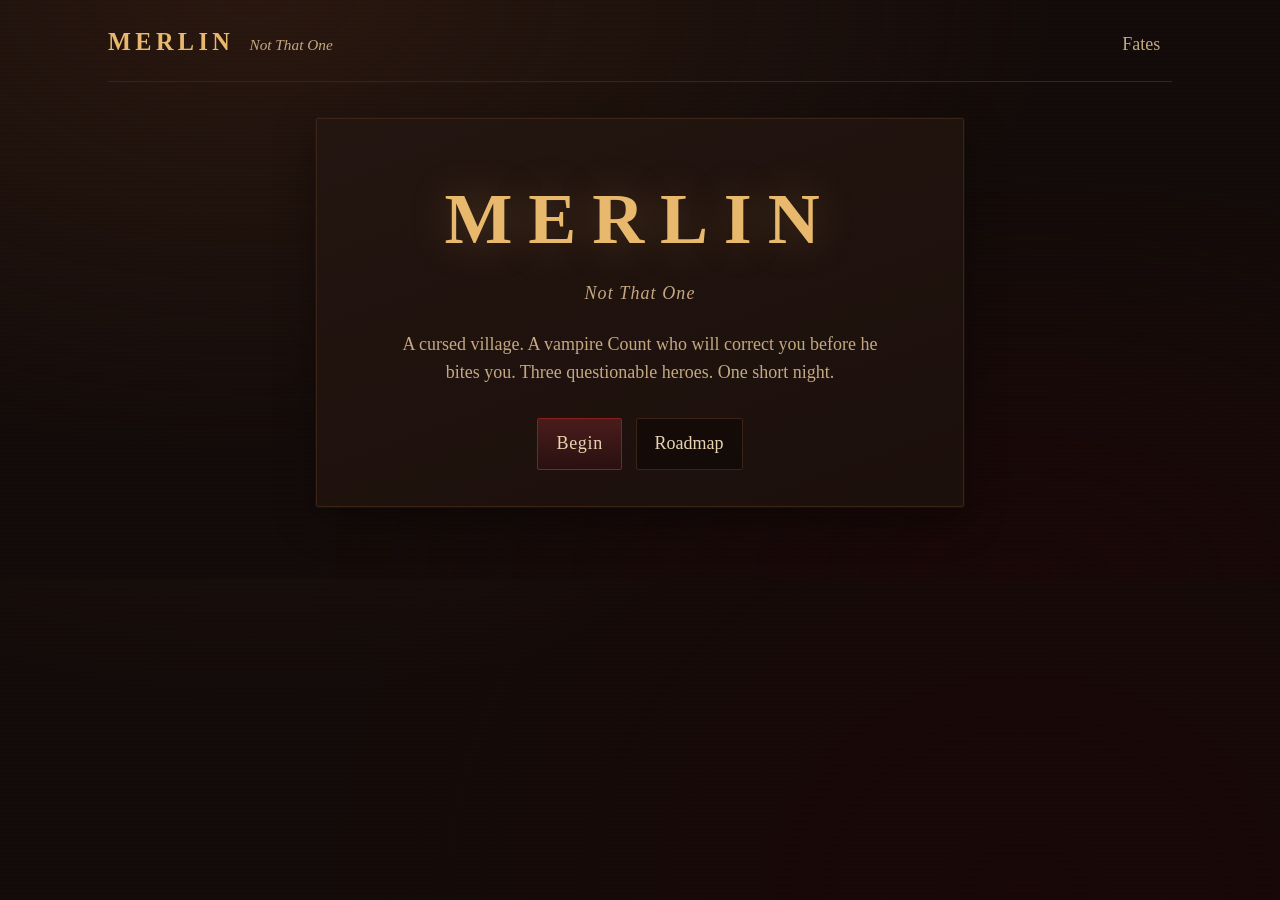
==== index.html @ c4b47dd2 "Pass 5 (ROADMAP 1.1, 1.2, 1.7): real dice faces, character portraits, visual roadmap page - dice-vie" ====
<!DOCTYPE html>
<html lang="en">
  <head>
    <meta charset="utf-8" />
    <meta name="viewport" content="width=device-width, initial-scale=1" />
    <title>MERLIN — Not That One</title>
    <meta
      name="description"
      content="A short gothic horror-comedy browser adventure. Dice, shops, and a vampire who is not a wizard."
    />
    <link rel="stylesheet" href="style.css" />
  </head>
  <body>
    <div id="app">
      <header class="topbar">
        <div class="brand">
          <span class="brand-title">MERLIN</span>
          <span class="brand-sub">Not That One</span>
        </div>
        <div class="topbar-actions">
          <button type="button" id="btn-fates" class="btn ghost">Fates</button>
          <button type="button" id="btn-new" class="btn ghost" hidden>
            New Game
          </button>
        </div>
      </header>

      <section id="splash" class="panel splash" hidden>
        <h1 class="splash-title">MERLIN</h1>
        <p class="splash-sub">Not That One</p>
        <p class="splash-pitch">
          A cursed village. A vampire Count who will correct you before he bites
          you. Three questionable heroes. One short night.
        </p>
        <div class="splash-actions">
          <button type="button" id="btn-continue" class="btn primary" hidden>
            Continue
          </button>
          <button type="button" id="btn-start" class="btn primary">
            New Game
          </button>
          <a class="btn" href="roadmap.html">Roadmap</a>
        </div>
      </section>

      <section id="fates" class="panel fates" hidden>
        <h2 class="scene-title">Fates Ledger</h2>
        <ul id="fates-list" class="fates-list"></ul>
        <button type="button" id="btn-fates-back" class="btn">Back</button>
      </section>

      <div id="game" class="game" hidden>
        <aside id="sheet" class="sheet panel" hidden>
          <div class="sheet-compact">
            <div class="stat-row compact-row">
              <span>LV <strong id="sheet-level">1</strong></span>
              <span class="gold">✦ <strong id="sheet-gold">0</strong></span>
            </div>
            <label class="bar-label">HP <span id="sheet-hp-text"></span></label>
            <div class="bar hp"><div id="bar-hp" class="bar-fill"></div></div>
            <button type="button" id="btn-pack" class="btn pack-toggle">
              Pack
            </button>
          </div>
          <div class="sheet-full">
            <div class="sheet-head">
              <span id="sheet-glyph" class="sheet-glyph"></span>
              <div>
                <div id="sheet-name" class="sheet-name"></div>
                <div id="sheet-role" class="sheet-role"></div>
              </div>
            </div>
            <label class="bar-label">XP <span id="sheet-xp-text"></span></label>
            <div class="bar xp"><div id="bar-xp" class="bar-fill"></div></div>
            <dl class="stats">
              <div><dt>Might</dt><dd id="stat-might">0</dd></div>
              <div><dt>Wits</dt><dd id="stat-wits">0</dd></div>
              <div><dt>Spirit</dt><dd id="stat-spirit">0</dd></div>
            </dl>
            <p id="sheet-equipped" class="sheet-equipped muted" hidden></p>
            <div id="pack" class="pack" hidden>
              <ul id="pack-list"></ul>
              <p id="pack-empty" class="muted">Empty pockets.</p>
            </div>
          </div>
        </aside>

        <main id="stage" class="stage panel">
          <h2 id="scene-title" class="scene-title"></h2>
          <div id="speaker" class="speaker" hidden></div>
          <div id="story" class="story" tabindex="0"></div>
          <div id="die" class="die" hidden></div>
          <div id="combat" class="combat" hidden>
            <div class="combat-head">
              <strong id="enemy-name"></strong>
              <span id="enemy-hp"></span>
            </div>
            <div class="bar enemy"><div id="bar-enemy" class="bar-fill"></div></div>
            <p id="telegraph" class="telegraph"></p>
            <ul id="combat-log" class="combat-log"></ul>
            <div id="combat-actions" class="choices combat-actions"></div>
          </div>
          <div id="shop" class="shop" hidden>
            <p id="shop-keeper" class="shop-keeper"></p>
            <ul id="shop-list" class="shop-list"></ul>
            <button type="button" id="btn-leave-shop" class="btn">Leave</button>
          </div>
          <div id="choices" class="choices"></div>
          <div id="select-chars" class="select-chars" hidden></div>
          <div id="ending-actions" class="ending-actions" hidden>
            <canvas
              id="epitaph-canvas"
              class="epitaph-canvas"
              width="800"
              height="1000"
              aria-hidden="true"
            ></canvas>
            <button type="button" id="btn-epitaph" class="btn">
              Copy / Save image
            </button>
            <p id="epitaph-status" class="epitaph-status muted" aria-live="polite"></p>
            <button type="button" id="btn-ending-new" class="btn primary">
              New Game
            </button>
          </div>
        </main>
      </div>

      <div id="modal" class="modal" hidden>
        <div class="modal-card panel">
          <p id="modal-text"></p>
          <div id="modal-actions" class="modal-actions"></div>
        </div>
      </div>
    </div>

    <script src="data.js"></script>
    <script src="engine.js"></script>
    <script src="dice-view.js"></script>
    <script src="ui.js"></script>
  </body>
</html>
---- style.css ----
/* MERLIN — gothic candlelight UI */
:root {
  --bg: #140c0a;
  --bg-2: #1c100c;
  --panel: #231510;
  --panel-edge: #3a2418;
  --parchment: #e8d4b0;
  --parchment-dim: #c4a882;
  --blood: #8b1e1e;
  --blood-bright: #c43a3a;
  --candle: #e8b86d;
  --brass: #b8924a;
  --mute: #c4a882;
  --ok: #6a9a5a;
  --bad: #c43a3a;
  --font: "Iowan Old Style", "Palatino Linotype", Palatino, "Book Antiqua", Georgia, serif;
  --mono: ui-monospace, "Cascadia Code", Menlo, monospace;
  --radius: 2px;
}

*,
*::before,
*::after {
  box-sizing: border-box;
}

html,
body {
  margin: 0;
  min-height: 100%;
  background:
    radial-gradient(ellipse at 20% 0%, #2a1810 0%, transparent 55%),
    radial-gradient(ellipse at 80% 100%, #1a0808 0%, transparent 50%),
    var(--bg);
  color: var(--parchment);
  font-family: var(--font);
  font-size: 18px;
  line-height: 1.55;
  -webkit-text-size-adjust: 100%;
}

body::before {
  content: "";
  pointer-events: none;
  position: fixed;
  inset: 0;
  background-image: repeating-linear-gradient(
    0deg,
    transparent,
    transparent 2px,
    rgba(0, 0, 0, 0.03) 2px,
    rgba(0, 0, 0, 0.03) 4px
  );
  z-index: 0;
}

#app {
  position: relative;
  z-index: 1;
  max-width: 1100px;
  margin: 0 auto;
  padding: 0.75rem 1rem 2rem;
}

.topbar {
  display: flex;
  align-items: baseline;
  justify-content: space-between;
  gap: 1rem;
  padding: 0.5rem 0 1rem;
  border-bottom: 1px solid var(--panel-edge);
  margin-bottom: 1rem;
}

.brand-title {
  font-size: 1.35rem;
  letter-spacing: 0.18em;
  font-weight: 700;
  color: var(--candle);
}

.brand-sub {
  margin-left: 0.6rem;
  font-size: 0.85rem;
  color: var(--mute);
  font-style: italic;
}

.panel {
  background: linear-gradient(160deg, var(--panel) 0%, var(--bg-2) 100%);
  border: 1px solid var(--panel-edge);
  border-radius: var(--radius);
  box-shadow: 0 0 0 1px rgba(232, 184, 109, 0.04), 0 12px 40px rgba(0, 0, 0, 0.35);
}

.splash {
  text-align: center;
  padding: 2.5rem 1.5rem 2rem;
  max-width: 36rem;
  margin: 2rem auto;
}

.splash-title {
  margin: 0;
  font-size: clamp(2.5rem, 10vw, 4rem);
  letter-spacing: 0.22em;
  color: var(--candle);
  text-shadow: 0 0 40px rgba(232, 184, 109, 0.25);
}

.splash-sub {
  margin: 0.25rem 0 1.25rem;
  font-style: italic;
  color: var(--parchment-dim);
  letter-spacing: 0.06em;
}

.splash-pitch {
  color: var(--parchment-dim);
  margin: 0 auto 1.75rem;
  max-width: 28rem;
}

.splash-actions {
  display: flex;
  flex-wrap: wrap;
  gap: 0.75rem;
  justify-content: center;
}

.game {
  display: grid;
  grid-template-columns: 1fr;
  gap: 1rem;
}

@media (min-width: 800px) {
  .game {
    grid-template-columns: 240px 1fr;
    align-items: start;
  }
}

.sheet {
  padding: 1rem;
  position: sticky;
  top: 0.5rem;
}

.sheet-head {
  display: flex;
  gap: 0.75rem;
  align-items: center;
  margin-bottom: 0.75rem;
}

.sheet-glyph {
  font-size: 1.75rem;
  line-height: 1;
  width: 40px;
  height: 40px;
  display: inline-grid;
  place-items: center;
  flex-shrink: 0;
  overflow: hidden;
}

.sheet-glyph .portrait-img,
.char-card .glyph .portrait-img {
  width: 40px;
  height: 40px;
  object-fit: cover;
  display: block;
  border: 1px solid var(--brass);
}

.sheet-name {
  font-weight: 700;
  color: var(--candle);
}

.sheet-role {
  font-size: 0.85rem;
  color: var(--mute);
  font-style: italic;
}

.stat-row {
  display: flex;
  justify-content: space-between;
  margin-bottom: 0.5rem;
  font-size: 0.95rem;
}

.gold {
  color: var(--brass);
}

.bar-label {
  display: flex;
  justify-content: space-between;
  font-size: 0.75rem;
  letter-spacing: 0.08em;
  text-transform: uppercase;
  color: var(--mute);
  margin-top: 0.4rem;
}

.bar {
  height: 0.55rem;
  background: #0a0605;
  border: 1px solid var(--panel-edge);
  border-radius: 1px;
  overflow: hidden;
  margin-bottom: 0.25rem;
}

.bar-fill {
  height: 100%;
  width: 0%;
  transition: width 0.35s ease;
}

.bar.hp .bar-fill {
  background: linear-gradient(90deg, var(--blood), var(--blood-bright));
}

.bar.xp .bar-fill {
  background: linear-gradient(90deg, #4a3a20, var(--brass));
}

.bar.enemy .bar-fill {
  background: linear-gradient(90deg, #3a1020, var(--blood-bright));
}

.stats {
  display: grid;
  grid-template-columns: repeat(3, 1fr);
  gap: 0.35rem;
  margin: 0.85rem 0;
  padding: 0;
}

.stats > div {
  text-align: center;
  padding: 0.35rem 0.2rem;
  border: 1px solid var(--panel-edge);
  background: rgba(0, 0, 0, 0.25);
}

.stats dt {
  margin: 0;
  font-size: 0.65rem;
  letter-spacing: 0.1em;
  text-transform: uppercase;
  color: var(--mute);
}

.stats dd {
  margin: 0.15rem 0 0;
  font-size: 1.15rem;
  font-weight: 700;
  color: var(--parchment);
}

.pack-toggle {
  width: 100%;
  margin-top: 0.25rem;
}

.pack {
  margin-top: 0.75rem;
  border-top: 1px solid var(--panel-edge);
  padding-top: 0.75rem;
}

.pack ul {
  list-style: none;
  margin: 0;
  padding: 0;
}

.pack li {
  display: flex;
  flex-direction: column;
  gap: 0.25rem;
  padding: 0.5rem 0;
  border-bottom: 1px solid rgba(58, 36, 24, 0.6);
  font-size: 0.9rem;
}

.pack .item-actions {
  display: flex;
  flex-wrap: wrap;
  gap: 0.35rem;
}

.muted {
  color: var(--mute);
  font-size: 0.9rem;
  font-style: italic;
}

.stage {
  padding: 1.25rem 1.25rem 1.5rem;
  min-height: 22rem;
}

.scene-title {
  margin: 0 0 0.75rem;
  font-size: 1.35rem;
  letter-spacing: 0.06em;
  color: var(--candle);
  border-bottom: 1px solid var(--panel-edge);
  padding-bottom: 0.5rem;
}

.speaker {
  font-size: 0.8rem;
  letter-spacing: 0.14em;
  text-transform: uppercase;
  color: var(--brass);
  margin-bottom: 0.35rem;
}

.story {
  min-height: 4.5rem;
  margin-bottom: 1rem;
  color: var(--parchment);
  cursor: pointer;
  white-space: pre-wrap;
}

.story .caret {
  display: inline-block;
  width: 0.55em;
  border-right: 2px solid var(--candle);
  animation: blink 0.9s step-end infinite;
  margin-left: 1px;
  vertical-align: baseline;
}

.continue-cue {
  display: inline-block;
  margin-left: 0.35rem;
  color: var(--candle);
  animation: blink 1s step-end infinite;
  font-size: 0.9em;
  vertical-align: middle;
}

@keyframes blink {
  50% {
    border-color: transparent;
    opacity: 0.2;
  }
}

.die {
  font-family: var(--mono);
  font-size: 0.92rem;
  padding: 0.65rem 0.85rem;
  margin-bottom: 1rem;
  background: rgba(0, 0, 0, 0.35);
  border-left: 3px solid var(--brass);
  color: var(--candle);
}

.die.success {
  border-left-color: var(--ok);
}

.die.fail {
  border-left-color: var(--bad);
  color: #e8a0a0;
}

.die-faces {
  margin-bottom: 0.45rem;
}

.die-eq {
  line-height: 1.4;
}

.die-row {
  display: flex;
  flex-wrap: wrap;
  align-items: center;
  gap: 0.5rem;
}

.mdie-wrap {
  display: inline-flex;
  align-items: center;
  justify-content: center;
}

.mdie-wrap.is-kept {
  box-shadow: 0 0 0 2px var(--candle);
  border-radius: 2px;
}

.mdie-wrap.is-dropped {
  opacity: 0.45;
}

.mdie {
  display: block;
  width: 72px;
  height: auto;
}

.die-row--card .mdie {
  width: 64px;
}

.die-row--chip .mdie {
  width: 28px;
}

.die-sum {
  font-size: 0.85rem;
  color: var(--brass);
  letter-spacing: 0.04em;
}

.die-row.is-tumbling .mdie-wrap {
  animation: die-tumble 0.7s cubic-bezier(0.15, 0.7, 0.2, 1);
}

.die-row.is-tumbling .mdie-wrap.is-dropped {
  animation-duration: 0.78s;
}

.die-row.is-tumbling .mdie-num,
.die-row.is-tumbling .mdie-banner-text {
  animation: die-num-in 0.7s ease forwards;
}

@keyframes die-tumble {
  0% {
    transform: rotate(0deg) scale(0.92);
  }
  55% {
    transform: rotate(520deg) scale(1.06);
  }
  100% {
    transform: rotate(720deg) scale(1);
  }
}

@keyframes die-num-in {
  0%,
  72% {
    opacity: 0;
  }
  100% {
    opacity: 1;
  }
}

@media (prefers-reduced-motion: reduce) {
  .die-row.is-tumbling .mdie-wrap,
  .die-row.is-tumbling .mdie-num,
  .die-row.is-tumbling .mdie-banner-text {
    animation: none;
  }
  .bar-fill {
    transition: none;
  }
  .story .caret {
    animation: none;
  }
}

.choices {
  display: flex;
  flex-direction: column;
  gap: 0.55rem;
  margin-top: 0.5rem;
}

.btn {
  appearance: none;
  font-family: inherit;
  font-size: 1rem;
  line-height: 1.3;
  padding: 0.75rem 1rem;
  min-height: 44px;
  text-align: left;
  color: var(--parchment);
  background: rgba(0, 0, 0, 0.35);
  border: 1px solid var(--panel-edge);
  border-radius: var(--radius);
  cursor: pointer;
  transition: border-color 0.15s, background 0.15s, color 0.15s;
}

.btn:hover,
.btn:focus-visible {
  outline: none;
  border-color: var(--brass);
  background: rgba(40, 24, 16, 0.9);
  color: var(--candle);
}

.btn:disabled {
  opacity: 0.45;
  cursor: not-allowed;
}

.btn.primary {
  background: linear-gradient(180deg, #4a1c1c, #2a1010);
  border-color: var(--blood);
  text-align: center;
  letter-spacing: 0.04em;
}

.btn.primary:hover,
.btn.primary:focus-visible {
  border-color: var(--blood-bright);
  color: #fff;
}

.btn.ghost {
  background: transparent;
  border-color: transparent;
  color: var(--mute);
  min-height: 36px;
  padding: 0.35rem 0.6rem;
  text-align: right;
}

.btn.ghost:hover {
  color: var(--candle);
  border-color: transparent;
  background: transparent;
}

.btn.small {
  font-size: 0.85rem;
  padding: 0.4rem 0.65rem;
  min-height: 36px;
}

.choice-dc {
  display: block;
  font-size: 0.8rem;
  color: var(--mute);
  margin-top: 0.2rem;
}

.coin-row {
  display: flex;
  align-items: center;
  gap: 0.5rem;
  margin-bottom: 0.5rem;
  font-size: 0.9rem;
  color: var(--brass);
}

.coin-row input {
  width: 1.1rem;
  height: 1.1rem;
  accent-color: var(--brass);
}

.select-chars {
  display: grid;
  gap: 0.75rem;
  margin-top: 1rem;
}

@media (min-width: 600px) {
  .select-chars {
    grid-template-columns: repeat(3, 1fr);
  }
}

.char-card {
  display: flex;
  flex-direction: column;
  gap: 0.5rem;
  padding: 1rem;
  text-align: left;
  background: rgba(0, 0, 0, 0.3);
  border: 1px solid var(--panel-edge);
  color: inherit;
  font: inherit;
  cursor: pointer;
  min-height: 44px;
}

.char-card:hover,
.char-card:focus-visible {
  outline: none;
  border-color: var(--candle);
}

.char-card .glyph {
  font-size: 1.75rem;
  width: 40px;
  height: 40px;
  display: grid;
  place-items: center;
  overflow: hidden;
  flex-shrink: 0;
}

.char-card .name {
  font-weight: 700;
  color: var(--candle);
  letter-spacing: 0.04em;
}

.char-card .role {
  font-size: 0.85rem;
  color: var(--mute);
  font-style: italic;
}

.char-card .voice {
  font-size: 0.9rem;
  color: var(--parchment-dim);
}

.char-card .nums {
  font-size: 0.85rem;
  color: var(--brass);
  font-family: var(--mono);
}

.combat {
  margin-bottom: 1rem;
  padding: 0.85rem;
  border: 1px solid var(--panel-edge);
  background: rgba(20, 6, 6, 0.45);
}

.combat-head {
  display: flex;
  justify-content: space-between;
  gap: 0.5rem;
  margin-bottom: 0.35rem;
}

.telegraph {
  margin: 0.65rem 0;
  font-style: italic;
  color: #d4a090;
}

.combat-log {
  list-style: none;
  margin: 0 0 0.75rem;
  padding: 0;
  font-size: 0.88rem;
  color: var(--mute);
  max-height: 6rem;
  overflow: auto;
}

.combat-log li {
  padding: 0.15rem 0;
}

.shop-keeper {
  font-style: italic;
  color: var(--parchment-dim);
}

.shop-list {
  list-style: none;
  margin: 0 0 1rem;
  padding: 0;
}

.shop-list li {
  display: flex;
  flex-direction: column;
  gap: 0.35rem;
  padding: 0.75rem 0;
  border-bottom: 1px solid var(--panel-edge);
}

.shop-list li.tappable {
  cursor: pointer;
}

.shop-list .price,
.shop-buy-btn {
  white-space: nowrap;
}

.shop-buy-btn {
  min-height: 44px;
  min-width: 5.5rem;
  text-align: center;
}

.sheet-equipped {
  margin: 0.5rem 0 0;
  font-size: 0.85rem;
}

@media (max-width: 480px) {
  #app {
    padding-bottom: 64px;
  }

  .sheet-full {
    display: none;
  }

  .sheet.sheet-expanded .sheet-full {
    display: block;
    margin-top: 0.75rem;
    border-top: 1px solid var(--panel-edge);
    padding-top: 0.75rem;
  }

  .sheet-compact .pack-toggle {
    margin-top: 0.5rem;
  }

  .char-card {
    padding: 0.75rem;
    gap: 0.35rem;
  }
}

@media (min-width: 481px) {
  .sheet-full {
    display: block;
    margin-top: 0.75rem;
  }
}

.shop-list .row {
  display: flex;
  justify-content: space-between;
  align-items: center;
  gap: 0.75rem;
}

.shop-list .price {
  color: var(--brass);
  white-space: nowrap;
}

.topbar-actions {
  display: flex;
  flex-wrap: wrap;
  gap: 0.5rem;
  align-items: center;
  justify-content: flex-end;
}

.ending-actions {
  margin-top: 1.5rem;
  text-align: center;
  display: flex;
  flex-direction: column;
  align-items: center;
  gap: 0.75rem;
}

.ending-actions .btn {
  min-height: 44px;
  width: min(100%, 20rem);
}

.epitaph-canvas {
  display: block;
  width: 100%;
  max-width: 20rem;
  height: auto;
  border: 1px solid var(--panel-edge);
  border-radius: var(--radius);
  background: var(--bg);
}

.epitaph-status {
  margin: 0;
  min-height: 1.25em;
  font-size: 0.9rem;
}

.fates {
  max-width: 36rem;
  margin: 1rem auto 2rem;
  padding: 1.5rem 1.25rem;
}

.fates .scene-title {
  text-align: center;
  margin-bottom: 1rem;
}

.fates-list {
  list-style: none;
  margin: 0 0 1.25rem;
  padding: 0;
}

.fate {
  padding: 0.85rem 0;
  border-bottom: 1px solid var(--panel-edge);
}

.fate:last-child {
  border-bottom: none;
}

.fate-title {
  font-weight: 700;
  letter-spacing: 0.04em;
}

.fate-found .fate-title {
  color: var(--candle);
}

.fate-locked .fate-title {
  color: var(--mute);
  font-style: italic;
}

.fate-hint,
.fate-line {
  margin: 0.35rem 0 0;
  font-size: 0.95rem;
  color: var(--parchment-dim);
}

.fates #btn-fates-back {
  display: block;
  margin: 0 auto;
  min-height: 44px;
  width: min(100%, 12rem);
}

@media (max-width: 480px) {
  .topbar {
    flex-wrap: wrap;
  }

  .topbar-actions {
    width: 100%;
    justify-content: flex-start;
  }
}

.modal {
  position: fixed;
  inset: 0;
  z-index: 20;
  display: flex;
  align-items: center;
  justify-content: center;
  padding: 1rem;
  background: rgba(8, 4, 4, 0.72);
}

.modal[hidden] {
  display: none !important;
}

.modal-card {
  width: min(24rem, 100%);
  padding: 1.25rem;
}

.modal-actions {
  display: flex;
  flex-wrap: wrap;
  gap: 0.5rem;
  margin-top: 1rem;
}

.modal-actions .btn {
  flex: 1;
  text-align: center;
}

[hidden] {
  display: none !important;
}

@media (max-width: 799px) {
  body {
    font-size: 17px;
  }
  .sheet {
    position: static;
  }
  .stats {
    grid-template-columns: repeat(3, 1fr);
  }
}

/* ——— Roadmap page ——— */

.roadmap-page .roadmap-app {
  max-width: 900px;
  margin: 0 auto;
  padding: 0.75rem 1rem 2.5rem;
}

.roadmap-head {
  text-align: center;
  padding: 2rem 1.25rem 1.5rem;
  margin: 1rem auto 1.5rem;
}

.roadmap-head .btn {
  display: inline-flex;
  align-items: center;
  justify-content: center;
  min-height: 44px;
  margin-top: 0.75rem;
  text-decoration: none;
  text-align: center;
}

.roadmap-section {
  margin-bottom: 2rem;
}

.beat-cards {
  display: grid;
  gap: 1rem;
}

.beat-card {
  overflow: hidden;
  padding: 0;
}

.beat-frame {
  width: 100%;
  aspect-ratio: 16 / 9;
  max-height: 140px;
  background: rgba(0, 0, 0, 0.35);
  border-bottom: 1px solid var(--panel-edge);
  overflow: hidden;
}

.beat-img {
  width: 100%;
  height: 100%;
  object-fit: cover;
  display: block;
}

.beat-placeholder {
  height: 100%;
  display: flex;
  flex-direction: column;
  align-items: center;
  justify-content: center;
  gap: 0.35rem;
  padding: 0.75rem;
  text-align: center;
  border: 1px solid var(--brass);
  box-sizing: border-box;
  color: var(--mute);
  font-size: 0.9rem;
}

.beat-placeholder strong {
  color: var(--candle);
  font-size: 0.95rem;
}

.beat-placeholder p {
  margin: 0;
}

.beat-body {
  padding: 0.85rem 1rem 1rem;
}

.beat-title {
  margin: 0 0 0.35rem;
  color: var(--candle);
  letter-spacing: 0.04em;
  font-size: 1.05rem;
}

.beat-nodes {
  margin: 0 0 0.35rem;
  font-size: 0.85rem;
  font-family: var(--mono);
}

.beat-check {
  margin: 0 0 0.65rem;
  color: var(--parchment-dim);
  font-size: 0.95rem;
}

.beat-die {
  min-height: 1px;
}

.milestones {
  display: flex;
  flex-direction: column;
  gap: 1.25rem;
}

.phase-block {
  display: flex;
  flex-direction: column;
  gap: 0.55rem;
}

.mile-list {
  display: flex;
  flex-wrap: wrap;
  gap: 0.5rem;
}

.mile-chip {
  display: inline-flex;
  align-items: center;
  gap: 0.4rem;
  padding: 0.4rem 0.65rem;
  border: 1px solid var(--panel-edge);
  background: rgba(0, 0, 0, 0.3);
  font-size: 0.85rem;
  color: var(--parchment);
  min-height: 44px;
}

.mile-chip.phase-chip {
  border-color: var(--brass);
  color: var(--candle);
  font-weight: 700;
  letter-spacing: 0.04em;
}

.mile-chip.is-dim {
  opacity: 0.7;
}

.mile-chip.status-done {
  border-color: var(--ok);
}

.mile-chip.status-in-progress {
  border-color: var(--candle);
}

.mile-die {
  flex-shrink: 0;
}

.splash-actions .btn {
  text-decoration: none;
  display: inline-flex;
  align-items: center;
  justify-content: center;
}
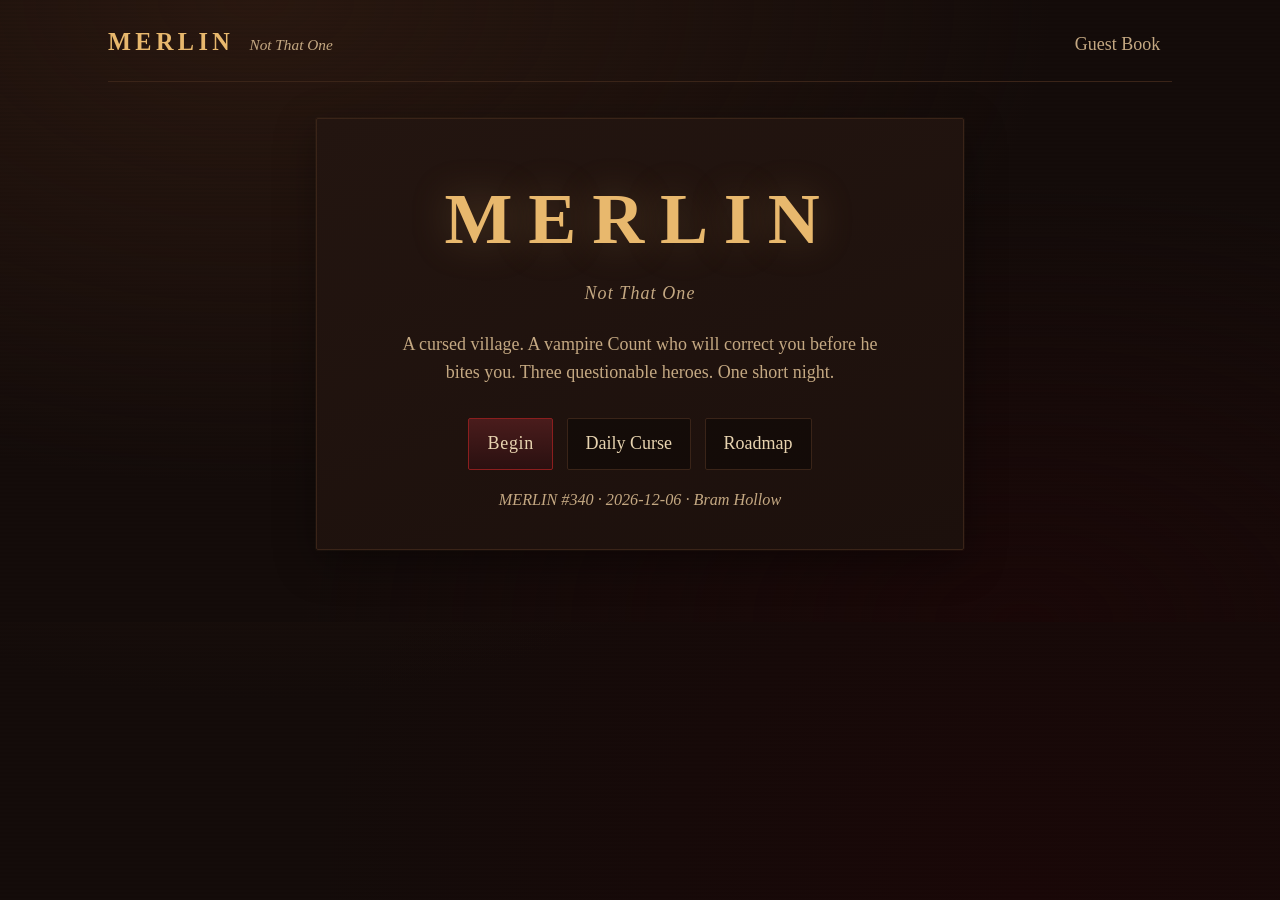
==== commit 8d4b32c4: "Pass 4B (ROADMAP 1.8-1.12): the owner's top four ideas, plus portraits at size 1.8 The Daily Curse —" ====
--- a/index.html
+++ b/index.html
@@ -18,7 +18,7 @@
           <span class="brand-sub">Not That One</span>
         </div>
         <div class="topbar-actions">
-          <button type="button" id="btn-fates" class="btn ghost">Fates</button>
+          <button type="button" id="btn-fates" class="btn ghost">Guest Book</button>
           <button type="button" id="btn-new" class="btn ghost" hidden>
             New Game
           </button>
@@ -39,12 +39,14 @@
           <button type="button" id="btn-start" class="btn primary">
             New Game
           </button>
+          <button type="button" id="btn-daily" class="btn">Daily Curse</button>
           <a class="btn" href="roadmap.html">Roadmap</a>
         </div>
+        <p id="daily-blurb" class="daily-blurb muted" hidden></p>
       </section>
 
       <section id="fates" class="panel fates" hidden>
-        <h2 class="scene-title">Fates Ledger</h2>
+        <h2 class="scene-title">Oswald's Guest Book</h2>
         <ul id="fates-list" class="fates-list"></ul>
         <button type="button" id="btn-fates-back" class="btn">Back</button>
       </section>
@@ -115,10 +117,18 @@
               height="1000"
               aria-hidden="true"
             ></canvas>
+            <p id="visit-review" class="visit-review"></p>
+            <p id="share-line" class="share-line" hidden></p>
             <button type="button" id="btn-epitaph" class="btn">
               Copy / Save image
             </button>
+            <button type="button" id="btn-share" class="btn" hidden>
+              Copy share line
+            </button>
             <p id="epitaph-status" class="epitaph-status muted" aria-live="polite"></p>
+            <button type="button" id="btn-restore-gate" class="btn" hidden>
+              Back to the castle gate
+            </button>
             <button type="button" id="btn-ending-new" class="btn primary">
               New Game
             </button>
--- a/style.css
+++ b/style.css
@@ -139,6 +139,10 @@
     grid-template-columns: 240px 1fr;
     align-items: start;
   }
+
+  .game.is-select {
+    grid-template-columns: 1fr;
+  }
 }
 
 .sheet {
@@ -155,20 +159,19 @@
 }
 
 .sheet-glyph {
-  font-size: 1.75rem;
+  font-size: 2.5rem;
   line-height: 1;
-  width: 40px;
-  height: 40px;
+  width: 72px;
+  height: 72px;
   display: inline-grid;
   place-items: center;
   flex-shrink: 0;
   overflow: hidden;
 }
 
-.sheet-glyph .portrait-img,
-.char-card .glyph .portrait-img {
-  width: 40px;
-  height: 40px;
+.sheet-glyph .portrait-img {
+  width: 72px;
+  height: 72px;
   object-fit: cover;
   display: block;
   border: 1px solid var(--brass);
@@ -590,6 +593,8 @@
   font: inherit;
   cursor: pointer;
   min-height: 44px;
+  min-width: 0;
+  width: 100%;
 }
 
 .char-card:hover,
@@ -599,13 +604,24 @@
 }
 
 .char-card .glyph {
-  font-size: 1.75rem;
-  width: 40px;
-  height: 40px;
+  font-size: 3rem;
+  width: 100%;
+  height: 200px;
   display: grid;
   place-items: center;
   overflow: hidden;
   flex-shrink: 0;
+  background: rgba(0, 0, 0, 0.35);
+  border: 1px solid var(--panel-edge);
+}
+
+.char-card .glyph .portrait-img {
+  width: 100%;
+  height: 100%;
+  object-fit: cover;
+  object-position: center top;
+  display: block;
+  border: none;
 }
 
 .char-card .name {
@@ -728,6 +744,11 @@
     padding: 0.75rem;
     gap: 0.35rem;
   }
+
+  .char-card .glyph {
+    height: 108px;
+    font-size: 2.25rem;
+  }
 }
 
 @media (min-width: 481px) {
@@ -787,6 +808,32 @@
   font-size: 0.9rem;
 }
 
+.visit-review {
+  margin: 0;
+  max-width: 20rem;
+  font-style: italic;
+  color: var(--parchment-dim);
+  font-size: 0.95rem;
+  text-align: center;
+}
+
+.share-line {
+  margin: 0;
+  max-width: 22rem;
+  font-family: var(--mono);
+  font-size: 0.85rem;
+  color: var(--candle);
+  text-align: center;
+  word-break: break-word;
+}
+
+.daily-blurb {
+  margin: 1rem auto 0;
+  max-width: 28rem;
+  text-align: center;
+  font-size: 0.9rem;
+}
+
 .fates {
   max-width: 36rem;
   margin: 1rem auto 2rem;
@@ -825,6 +872,12 @@
 .fate-locked .fate-title {
   color: var(--mute);
   font-style: italic;
+  letter-spacing: 0.2em;
+}
+
+.fate-blank .fate-title {
+  font-family: var(--mono);
+  font-weight: 400;
 }
 
 .fate-hint,
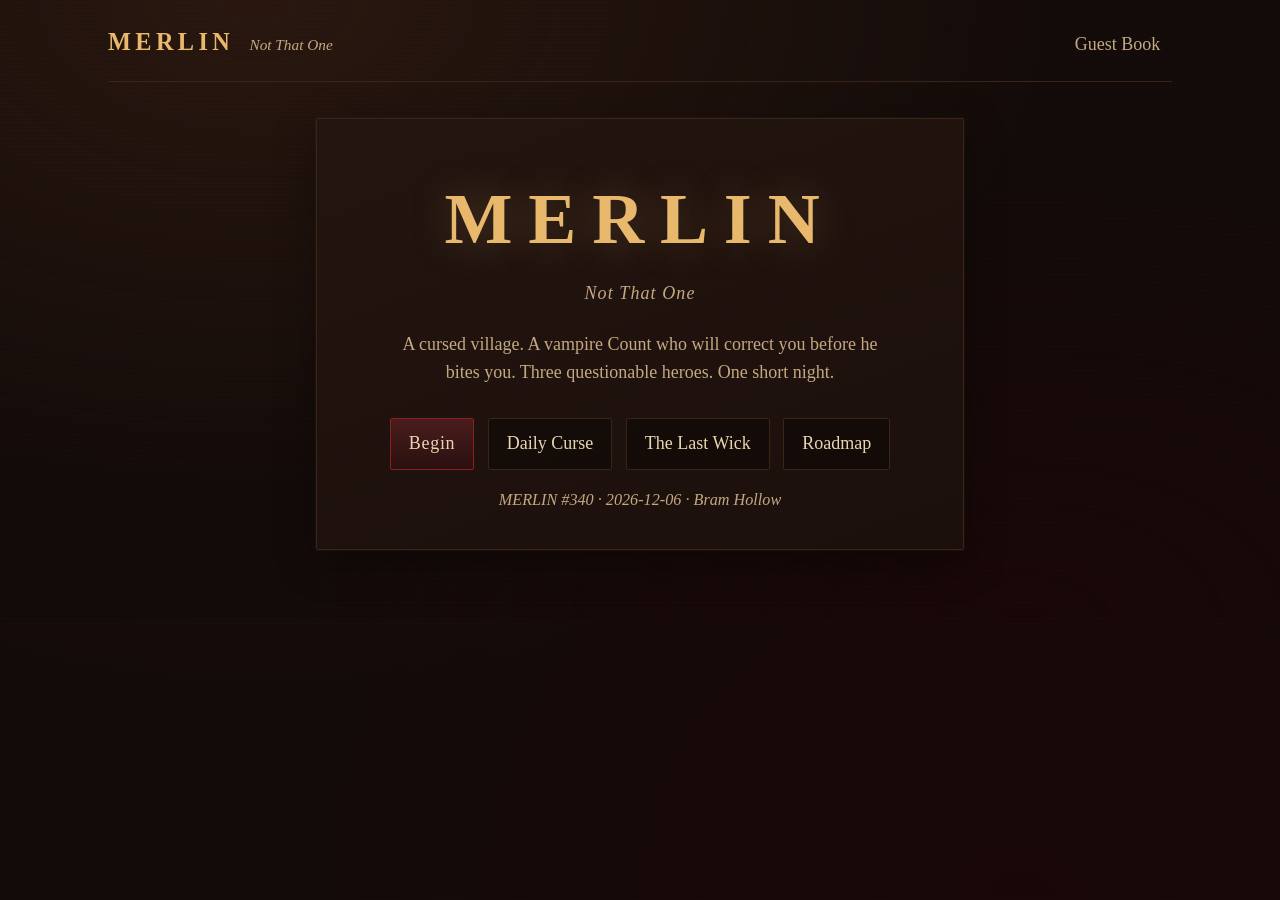
==== commit b3ee647d: "Pass 7 (ROADMAP 2.4 + 2.5): a playable Oronath loop, with save and resume The engine core from pass " ====
--- a/index.html
+++ b/index.html
@@ -40,6 +40,7 @@
             New Game
           </button>
           <button type="button" id="btn-daily" class="btn">Daily Curse</button>
+          <a class="btn" href="oronath.html">The Last Wick</a>
           <a class="btn" href="roadmap.html">Roadmap</a>
         </div>
         <p id="daily-blurb" class="daily-blurb muted" hidden></p>
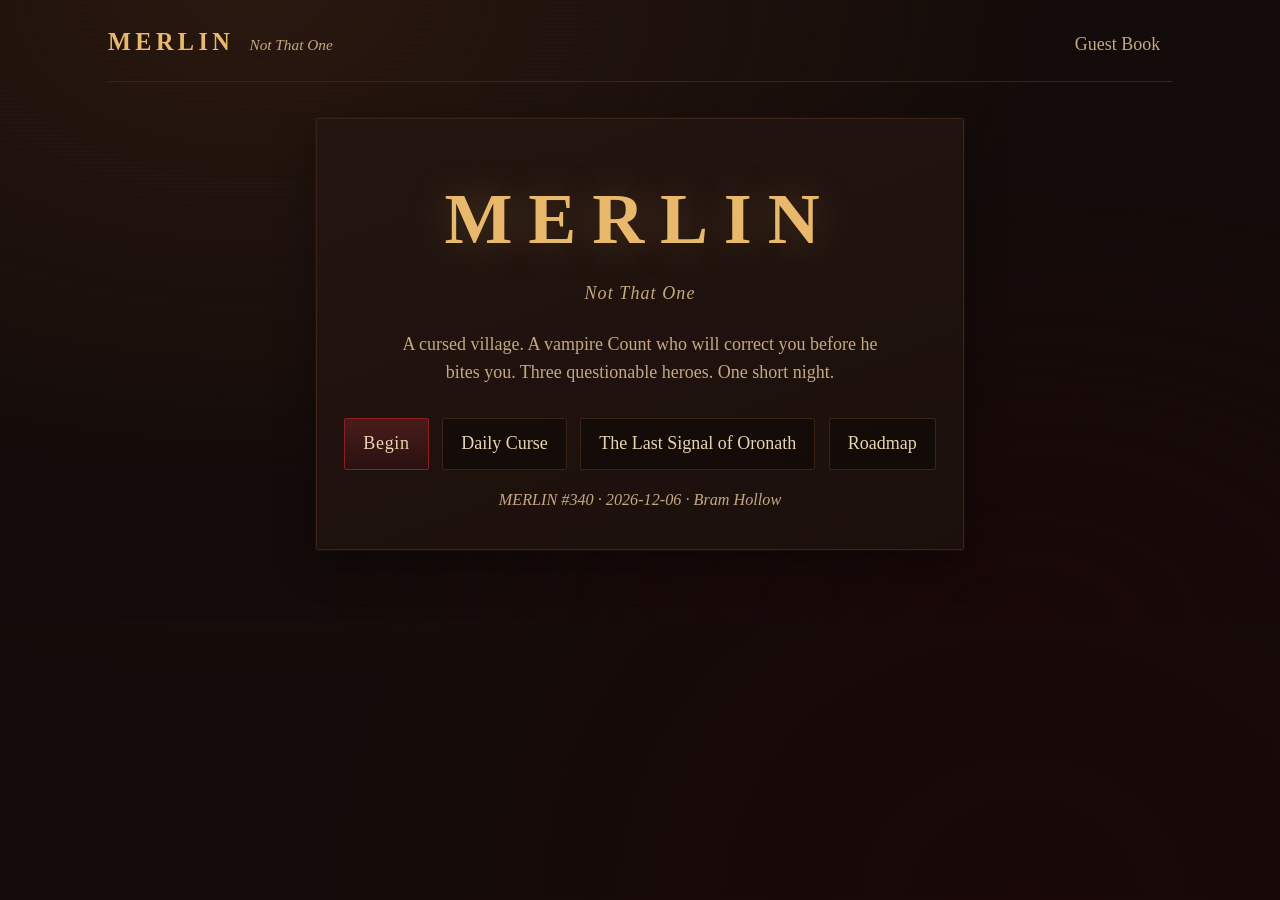
==== commit 923c0d4d: "Pass 9 (ROADMAP 2.8, v2.0 complete): "The Last Signal of Oronath" The real arc, authored and shipped" ====
--- a/index.html
+++ b/index.html
@@ -40,7 +40,7 @@
             New Game
           </button>
           <button type="button" id="btn-daily" class="btn">Daily Curse</button>
-          <a class="btn" href="oronath.html">The Last Wick</a>
+          <a class="btn" href="oronath.html">The Last Signal of Oronath</a>
           <a class="btn" href="roadmap.html">Roadmap</a>
         </div>
         <p id="daily-blurb" class="daily-blurb muted" hidden></p>
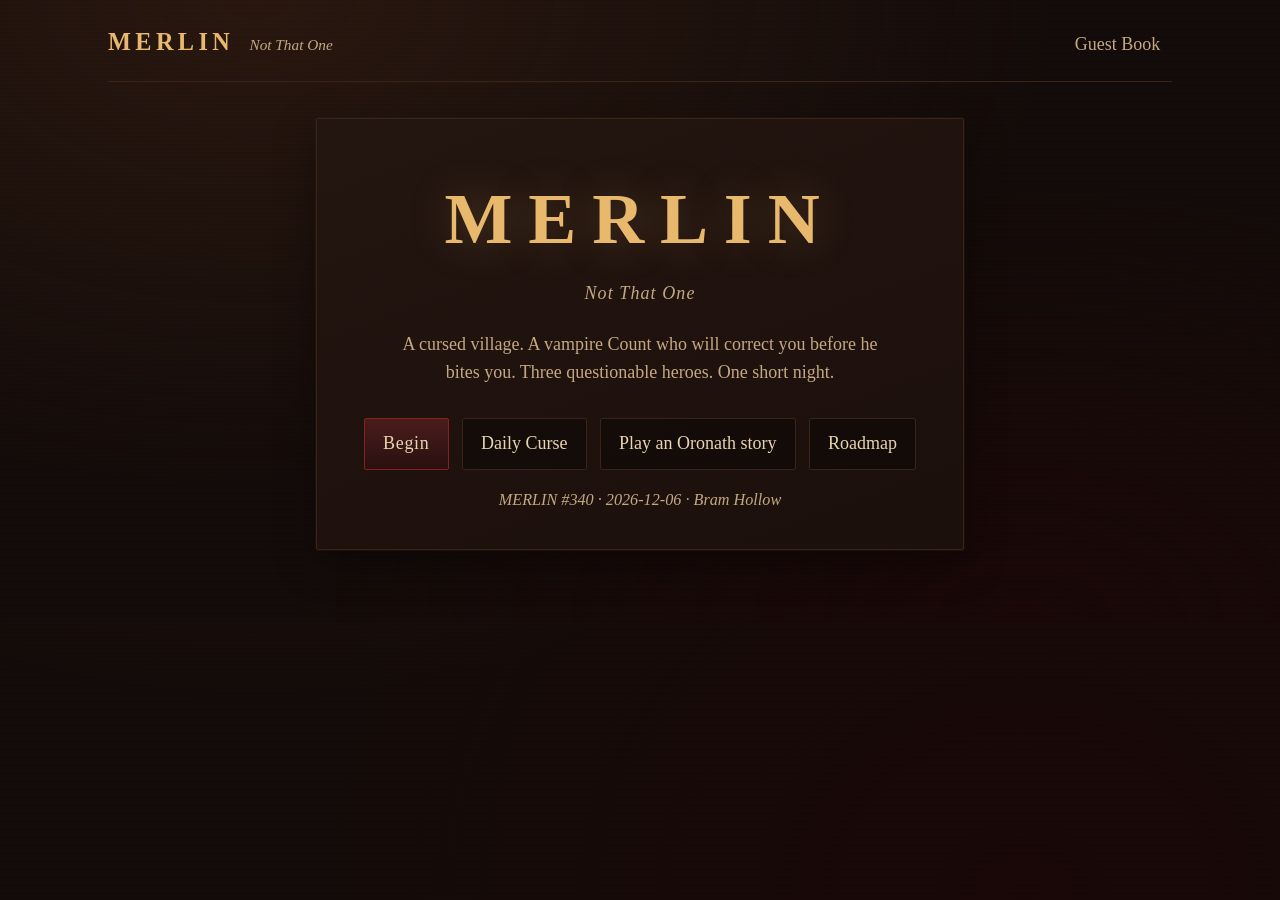
==== commit 481c95c1: "Pass 14 (ROADMAP 2.9-2.11): a second arc, and a story picker The Pale Hand joins The Last Signal of " ====
--- a/index.html
+++ b/index.html
@@ -19,6 +19,9 @@
         </div>
         <div class="topbar-actions">
           <button type="button" id="btn-fates" class="btn ghost">Guest Book</button>
+          <button type="button" id="btn-title" class="btn ghost" hidden>
+            Title
+          </button>
           <button type="button" id="btn-new" class="btn ghost" hidden>
             New Game
           </button>
@@ -40,7 +43,7 @@
             New Game
           </button>
           <button type="button" id="btn-daily" class="btn">Daily Curse</button>
-          <a class="btn" href="oronath.html">The Last Signal of Oronath</a>
+          <a class="btn" href="oronath.html">Play an Oronath story</a>
           <a class="btn" href="roadmap.html">Roadmap</a>
         </div>
         <p id="daily-blurb" class="daily-blurb muted" hidden></p>
@@ -55,9 +58,12 @@
       <div id="game" class="game" hidden>
         <aside id="sheet" class="sheet panel" hidden>
           <div class="sheet-compact">
-            <div class="stat-row compact-row">
-              <span>LV <strong id="sheet-level">1</strong></span>
-              <span class="gold">✦ <strong id="sheet-gold">0</strong></span>
+            <div class="compact-head">
+              <span id="sheet-compact-glyph" class="sheet-glyph sheet-glyph-compact"></span>
+              <div class="stat-row compact-row">
+                <span>LV <strong id="sheet-level">1</strong></span>
+                <span class="gold">✦ <strong id="sheet-gold">0</strong></span>
+              </div>
             </div>
             <label class="bar-label">HP <span id="sheet-hp-text"></span></label>
             <div class="bar hp"><div id="bar-hp" class="bar-fill"></div></div>
@@ -111,6 +117,7 @@
           <div id="choices" class="choices"></div>
           <div id="select-chars" class="select-chars" hidden></div>
           <div id="ending-actions" class="ending-actions" hidden>
+            <p id="tombstone-line" class="tombstone-line" hidden></p>
             <canvas
               id="epitaph-canvas"
               class="epitaph-canvas"
@@ -129,6 +136,9 @@
             <p id="epitaph-status" class="epitaph-status muted" aria-live="polite"></p>
             <button type="button" id="btn-restore-gate" class="btn" hidden>
               Back to the castle gate
+            </button>
+            <button type="button" id="btn-ending-title" class="btn">
+              Title
             </button>
             <button type="button" id="btn-ending-new" class="btn primary">
               New Game
--- a/style.css
+++ b/style.css
@@ -173,8 +173,24 @@
   width: 72px;
   height: 72px;
   object-fit: cover;
+  object-position: center top;
   display: block;
   border: 1px solid var(--brass);
+}
+
+.sheet-glyph-compact {
+  display: none;
+}
+
+.compact-head {
+  display: flex;
+  align-items: center;
+  gap: 0.65rem;
+  margin-bottom: 0.35rem;
+}
+
+.compact-head .compact-row {
+  flex: 1;
 }
 
 .sheet-name {
@@ -746,8 +762,22 @@
   }
 
   .char-card .glyph {
-    height: 108px;
+    height: 168px;
     font-size: 2.25rem;
+  }
+
+  .sheet-glyph-compact {
+    display: inline-grid;
+    width: 48px;
+    height: 48px;
+    font-size: 1.5rem;
+  }
+
+  .sheet-glyph-compact .portrait-img {
+    width: 48px;
+    height: 48px;
+    object-fit: cover;
+    object-position: center top;
   }
 }
 
@@ -785,6 +815,16 @@
   flex-direction: column;
   align-items: center;
   gap: 0.75rem;
+}
+
+.tombstone-line {
+  margin: 0;
+  max-width: 22rem;
+  font-size: 1.5rem;
+  line-height: 1.35;
+  color: var(--candle);
+  text-align: center;
+  font-weight: 600;
 }
 
 .ending-actions .btn {
@@ -993,8 +1033,8 @@
 
 .beat-frame {
   width: 100%;
-  aspect-ratio: 16 / 9;
-  max-height: 140px;
+  aspect-ratio: 3 / 2;
+  max-height: 420px;
   background: rgba(0, 0, 0, 0.35);
   border-bottom: 1px solid var(--panel-edge);
   overflow: hidden;
@@ -1004,6 +1044,7 @@
   width: 100%;
   height: 100%;
   object-fit: cover;
+  object-position: center 30%;
   display: block;
 }
 
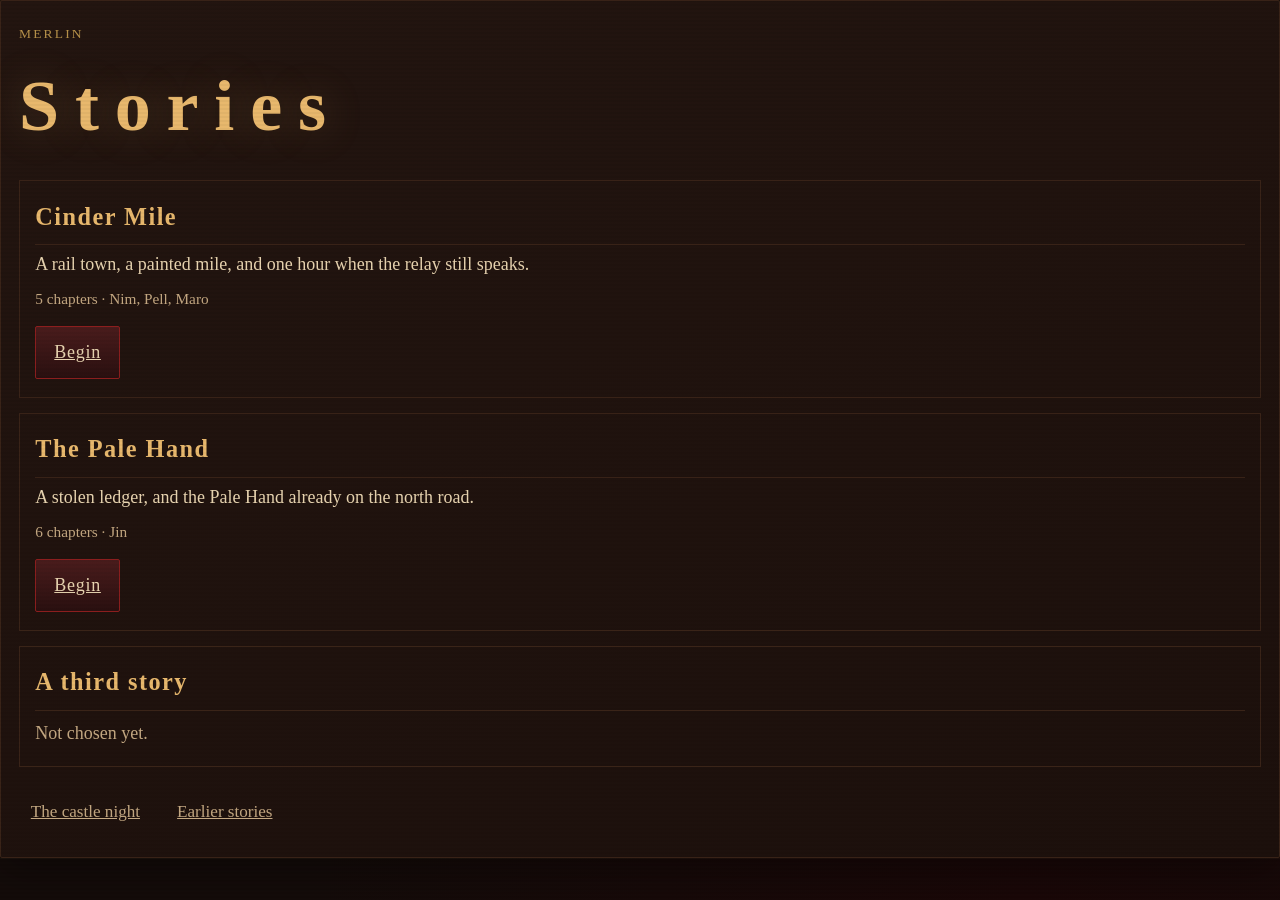
==== commit 516cfa36: "Pass 16 (ROADMAP 2.12-2.17): the front door, and Cinder Mile `/` is a story picker now. index.html r" ====
--- a/index.html
+++ b/index.html
@@ -3,161 +3,23 @@
   <head>
     <meta charset="utf-8" />
     <meta name="viewport" content="width=device-width, initial-scale=1" />
-    <title>MERLIN — Not That One</title>
+    <title>MERLIN — Stories</title>
     <meta
       name="description"
-      content="A short gothic horror-comedy browser adventure. Dice, shops, and a vampire who is not a wizard."
+      content="Choose a story: Cinder Mile, The Pale Hand, and more to come."
     />
     <link rel="stylesheet" href="style.css" />
+    <link rel="stylesheet" href="oronath.css" />
+    <link rel="stylesheet" href="front.css" />
   </head>
-  <body>
-    <div id="app">
-      <header class="topbar">
-        <div class="brand">
-          <span class="brand-title">MERLIN</span>
-          <span class="brand-sub">Not That One</span>
-        </div>
-        <div class="topbar-actions">
-          <button type="button" id="btn-fates" class="btn ghost">Guest Book</button>
-          <button type="button" id="btn-title" class="btn ghost" hidden>
-            Title
-          </button>
-          <button type="button" id="btn-new" class="btn ghost" hidden>
-            New Game
-          </button>
-        </div>
-      </header>
+  <body class="oronath-page">
+    <div id="door"></div>
 
-      <section id="splash" class="panel splash" hidden>
-        <h1 class="splash-title">MERLIN</h1>
-        <p class="splash-sub">Not That One</p>
-        <p class="splash-pitch">
-          A cursed village. A vampire Count who will correct you before he bites
-          you. Three questionable heroes. One short night.
-        </p>
-        <div class="splash-actions">
-          <button type="button" id="btn-continue" class="btn primary" hidden>
-            Continue
-          </button>
-          <button type="button" id="btn-start" class="btn primary">
-            New Game
-          </button>
-          <button type="button" id="btn-daily" class="btn">Daily Curse</button>
-          <a class="btn" href="oronath.html">Play an Oronath story</a>
-          <a class="btn" href="roadmap.html">Roadmap</a>
-        </div>
-        <p id="daily-blurb" class="daily-blurb muted" hidden></p>
-      </section>
-
-      <section id="fates" class="panel fates" hidden>
-        <h2 class="scene-title">Oswald's Guest Book</h2>
-        <ul id="fates-list" class="fates-list"></ul>
-        <button type="button" id="btn-fates-back" class="btn">Back</button>
-      </section>
-
-      <div id="game" class="game" hidden>
-        <aside id="sheet" class="sheet panel" hidden>
-          <div class="sheet-compact">
-            <div class="compact-head">
-              <span id="sheet-compact-glyph" class="sheet-glyph sheet-glyph-compact"></span>
-              <div class="stat-row compact-row">
-                <span>LV <strong id="sheet-level">1</strong></span>
-                <span class="gold">✦ <strong id="sheet-gold">0</strong></span>
-              </div>
-            </div>
-            <label class="bar-label">HP <span id="sheet-hp-text"></span></label>
-            <div class="bar hp"><div id="bar-hp" class="bar-fill"></div></div>
-            <button type="button" id="btn-pack" class="btn pack-toggle">
-              Pack
-            </button>
-          </div>
-          <div class="sheet-full">
-            <div class="sheet-head">
-              <span id="sheet-glyph" class="sheet-glyph"></span>
-              <div>
-                <div id="sheet-name" class="sheet-name"></div>
-                <div id="sheet-role" class="sheet-role"></div>
-              </div>
-            </div>
-            <label class="bar-label">XP <span id="sheet-xp-text"></span></label>
-            <div class="bar xp"><div id="bar-xp" class="bar-fill"></div></div>
-            <dl class="stats">
-              <div><dt>Might</dt><dd id="stat-might">0</dd></div>
-              <div><dt>Wits</dt><dd id="stat-wits">0</dd></div>
-              <div><dt>Spirit</dt><dd id="stat-spirit">0</dd></div>
-            </dl>
-            <p id="sheet-equipped" class="sheet-equipped muted" hidden></p>
-            <div id="pack" class="pack" hidden>
-              <ul id="pack-list"></ul>
-              <p id="pack-empty" class="muted">Empty pockets.</p>
-            </div>
-          </div>
-        </aside>
-
-        <main id="stage" class="stage panel">
-          <h2 id="scene-title" class="scene-title"></h2>
-          <div id="speaker" class="speaker" hidden></div>
-          <div id="story" class="story" tabindex="0"></div>
-          <div id="die" class="die" hidden></div>
-          <div id="combat" class="combat" hidden>
-            <div class="combat-head">
-              <strong id="enemy-name"></strong>
-              <span id="enemy-hp"></span>
-            </div>
-            <div class="bar enemy"><div id="bar-enemy" class="bar-fill"></div></div>
-            <p id="telegraph" class="telegraph"></p>
-            <ul id="combat-log" class="combat-log"></ul>
-            <div id="combat-actions" class="choices combat-actions"></div>
-          </div>
-          <div id="shop" class="shop" hidden>
-            <p id="shop-keeper" class="shop-keeper"></p>
-            <ul id="shop-list" class="shop-list"></ul>
-            <button type="button" id="btn-leave-shop" class="btn">Leave</button>
-          </div>
-          <div id="choices" class="choices"></div>
-          <div id="select-chars" class="select-chars" hidden></div>
-          <div id="ending-actions" class="ending-actions" hidden>
-            <p id="tombstone-line" class="tombstone-line" hidden></p>
-            <canvas
-              id="epitaph-canvas"
-              class="epitaph-canvas"
-              width="800"
-              height="1000"
-              aria-hidden="true"
-            ></canvas>
-            <p id="visit-review" class="visit-review"></p>
-            <p id="share-line" class="share-line" hidden></p>
-            <button type="button" id="btn-epitaph" class="btn">
-              Copy / Save image
-            </button>
-            <button type="button" id="btn-share" class="btn" hidden>
-              Copy share line
-            </button>
-            <p id="epitaph-status" class="epitaph-status muted" aria-live="polite"></p>
-            <button type="button" id="btn-restore-gate" class="btn" hidden>
-              Back to the castle gate
-            </button>
-            <button type="button" id="btn-ending-title" class="btn">
-              Title
-            </button>
-            <button type="button" id="btn-ending-new" class="btn primary">
-              New Game
-            </button>
-          </div>
-        </main>
-      </div>
-
-      <div id="modal" class="modal" hidden>
-        <div class="modal-card panel">
-          <p id="modal-text"></p>
-          <div id="modal-actions" class="modal-actions"></div>
-        </div>
-      </div>
-    </div>
-
-    <script src="data.js"></script>
-    <script src="engine.js"></script>
-    <script src="dice-view.js"></script>
-    <script src="ui.js"></script>
+    <script src="persist.js"></script>
+    <script src="stories.js"></script>
+    <script src="arcs/last-signal.js"></script>
+    <script src="arcs/pale-hand.js"></script>
+    <script src="arcs/cinder-mile.js"></script>
+    <script src="front.js"></script>
   </body>
 </html>
--- a/oronath.css
+++ b/oronath.css
@@ -0,0 +1,213 @@
+/* Oronath sample surface — page layout only. Reuses style.css tokens. */
+.oronath-page #app {
+  max-width: 640px;
+}
+
+.oronath-panel {
+  padding: 1.25rem 1rem 1.5rem;
+}
+
+.oronath-kicker {
+  margin: 0 0 0.35rem;
+  font-size: 0.75rem;
+  letter-spacing: 0.16em;
+  text-transform: uppercase;
+  color: var(--brass);
+}
+
+.oronath-setting {
+  margin: 0.75rem 0;
+  color: var(--parchment);
+}
+
+.oronath-objective {
+  margin: 0 0 1rem;
+  color: var(--candle);
+  font-style: italic;
+}
+
+.oronath-cast,
+.oronath-threads {
+  list-style: none;
+  margin: 0 0 1.25rem;
+  padding: 0;
+}
+
+.oronath-cast li,
+.oronath-thread {
+  margin: 0.35rem 0;
+  padding: 0.35rem 0;
+  border-bottom: 1px solid var(--panel-edge);
+  font-size: 0.95rem;
+  color: var(--mute);
+}
+
+.oronath-thread.is-closed {
+  color: var(--ok);
+}
+
+.oronath-thread.is-open {
+  color: var(--parchment-dim);
+}
+
+.oronath-choices {
+  display: flex;
+  flex-direction: column;
+  gap: 0.65rem;
+  margin: 1rem 0;
+}
+
+.oronath-choice {
+  display: flex;
+  flex-direction: column;
+  align-items: flex-start;
+  gap: 0.25rem;
+  width: 100%;
+  min-height: 44px;
+  text-align: left;
+  white-space: normal;
+  padding: 0.75rem 0.9rem;
+}
+
+.oronath-choice-label {
+  font-size: 1.05rem;
+  color: var(--parchment);
+}
+
+.oronath-choice-meta {
+  font-size: 0.8rem;
+  color: var(--mute);
+  letter-spacing: 0.02em;
+}
+
+.oronath-die {
+  display: flex;
+  justify-content: center;
+  margin: 1rem 0;
+  min-height: 8rem;
+}
+
+.oronath-equation {
+  font-family: var(--mono);
+  font-size: 0.85rem;
+  color: var(--candle);
+  margin: 0.5rem 0;
+}
+
+.oronath-branch {
+  display: inline-block;
+  margin: 0.25rem 0 0.75rem;
+  padding: 0.15rem 0.5rem;
+  border: 1px solid var(--panel-edge);
+  font-size: 0.75rem;
+  letter-spacing: 0.12em;
+  text-transform: uppercase;
+  color: var(--brass);
+}
+
+.oronath-branch--complication {
+  color: var(--bad);
+  border-color: var(--bad);
+}
+
+.oronath-branch--bonus {
+  color: var(--candle);
+  border-color: var(--brass);
+}
+
+.oronath-branch--failure {
+  color: var(--parchment-dim);
+}
+
+.oronath-branch--success {
+  color: var(--ok);
+  border-color: var(--ok);
+}
+
+.oronath-consequence {
+  margin: 0 0 1.25rem;
+  font-size: 1.05rem;
+}
+
+.oronath-error {
+  color: var(--bad);
+  margin: 1rem 0;
+}
+
+.oronath-log {
+  font-family: var(--mono);
+  font-size: 0.8rem;
+  color: var(--mute);
+}
+
+.oronath-foot,
+.oronath-nav {
+  margin-top: 1.25rem;
+}
+
+.oronath-nav .btn {
+  display: inline-block;
+  text-decoration: none;
+}
+
+.muted {
+  color: var(--mute);
+}
+
+.oronath-stories {
+  display: flex;
+  flex-direction: column;
+  gap: 0.85rem;
+  margin: 1rem 0 0.25rem;
+}
+
+.oronath-story-card {
+  border: 1px solid var(--panel-edge);
+  padding: 0.9rem 0.85rem 1rem;
+}
+
+.oronath-story-card .scene-title {
+  margin: 0 0 0.35rem;
+}
+
+.oronath-story-blurb {
+  margin: 0 0 0.45rem;
+  color: var(--parchment);
+}
+
+.oronath-story-meta {
+  margin: 0;
+  color: var(--mute);
+  font-size: 0.85rem;
+}
+
+.oronath-story-warn {
+  margin: 0.75rem 0 0;
+}
+
+.oronath-story-actions {
+  display: flex;
+  flex-wrap: wrap;
+  gap: 0.5rem;
+  margin-top: 0.85rem;
+}
+
+.oronath-foot {
+  display: flex;
+  flex-wrap: wrap;
+  gap: 0.5rem;
+}
+
+@media (max-width: 400px) {
+  .oronath-page #app {
+    padding-bottom: 7rem;
+  }
+
+  .oronath-panel {
+    padding: 1rem 0.75rem 1.25rem;
+  }
+
+  .oronath-choice {
+    padding: 0.7rem 0.75rem;
+  }
+}
--- a/front.css
+++ b/front.css
@@ -0,0 +1,33 @@
+/* Front door — story picker at /. Reuses oronath card tokens. */
+.door-panel {
+  padding: 1.25rem 1rem 1.5rem;
+}
+
+.door-kicker {
+  margin: 0 0 0.35rem;
+  font-size: 0.75rem;
+  letter-spacing: 0.16em;
+  text-transform: uppercase;
+  color: var(--brass);
+}
+
+.door-awaiting-note {
+  margin: 0.5rem 0 0;
+  color: var(--mute);
+}
+
+.door-aside {
+  margin: 1.25rem 0 0;
+  font-size: 0.95rem;
+}
+
+.door-links {
+  margin: 1.5rem 0 0;
+  display: flex;
+  flex-wrap: wrap;
+  gap: 0.75rem;
+}
+
+.door-links a {
+  font-size: 0.95rem;
+}
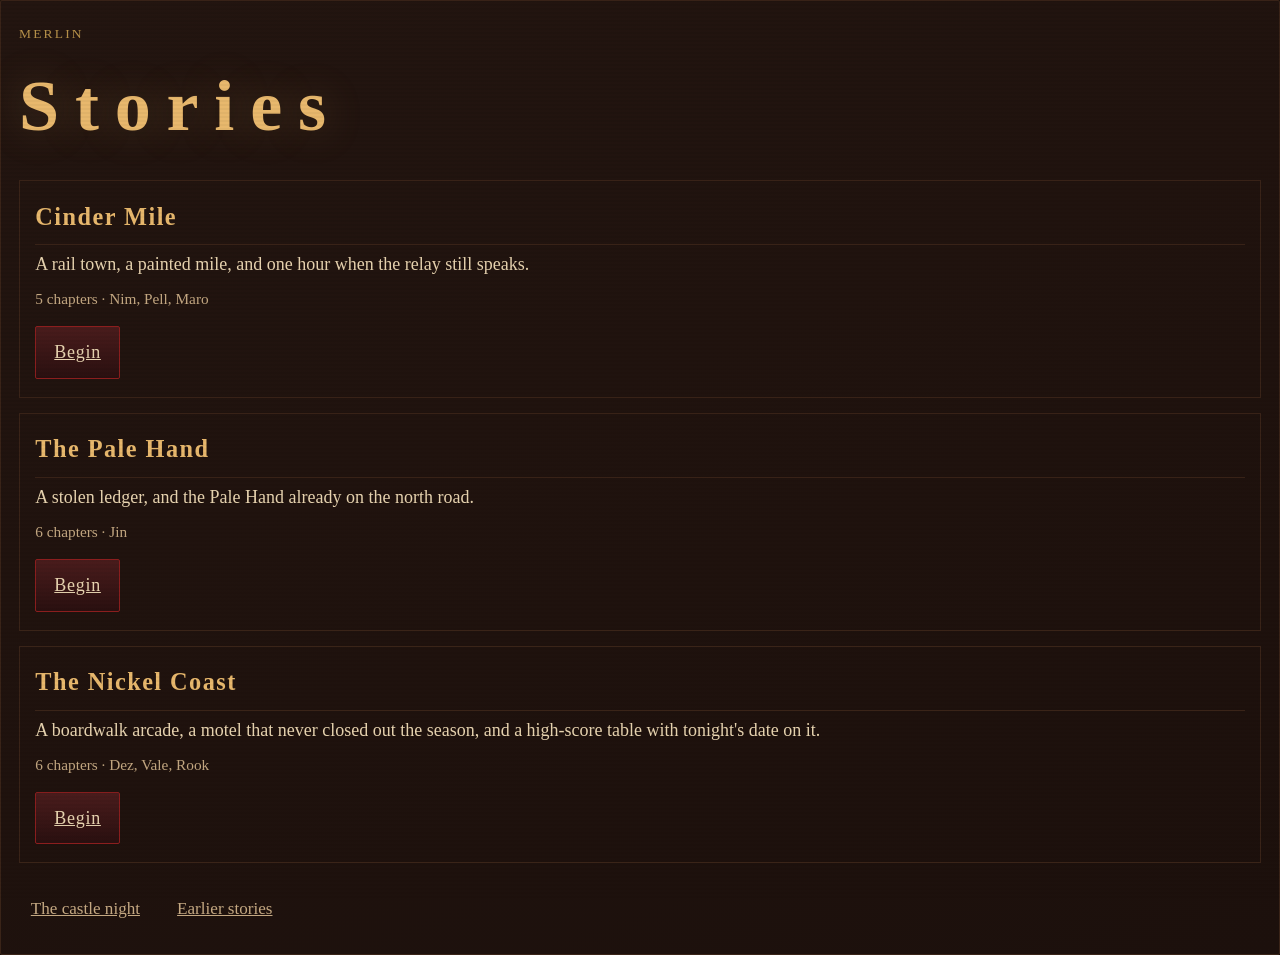
==== commit fa9cd653: "Pass 17 (ROADMAP 2.18-2.20): The Nickel Coast is the third story Six chapters, nineteen choices, thr" ====
--- a/index.html
+++ b/index.html
@@ -6,7 +6,7 @@
     <title>MERLIN — Stories</title>
     <meta
       name="description"
-      content="Choose a story: Cinder Mile, The Pale Hand, and more to come."
+      content="Choose a story: Cinder Mile, The Pale Hand, and The Nickel Coast."
     />
     <link rel="stylesheet" href="style.css" />
     <link rel="stylesheet" href="oronath.css" />
@@ -20,6 +20,7 @@
     <script src="arcs/last-signal.js"></script>
     <script src="arcs/pale-hand.js"></script>
     <script src="arcs/cinder-mile.js"></script>
+    <script src="arcs/nickel-coast.js"></script>
     <script src="front.js"></script>
   </body>
 </html>
